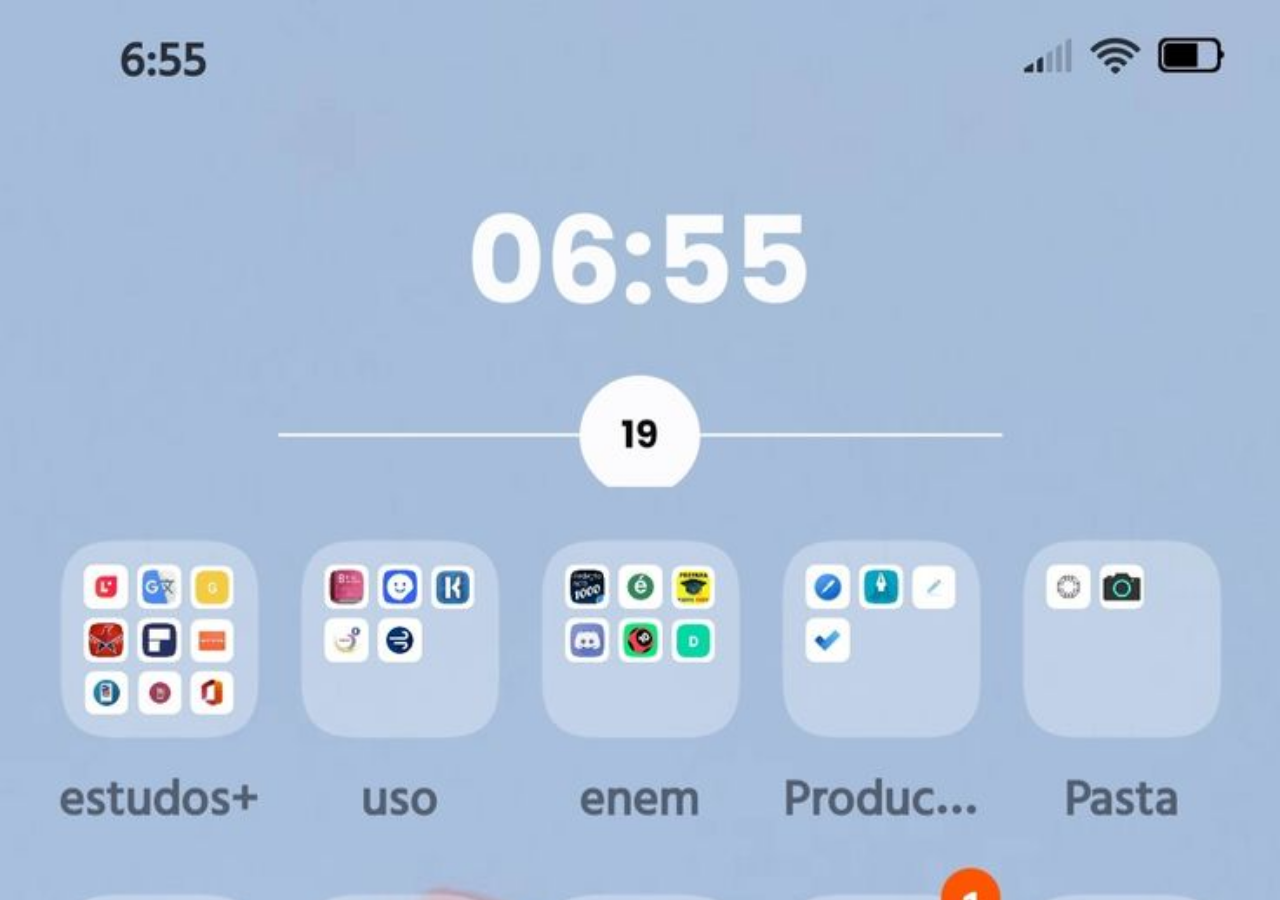
==== home.html @ 534ddedb "posicionando o conteúdo do site" ====
<!DOCTYPE html>
<html lang="pt-br">
<head>
    <meta charset="UTF-8">
    <meta name="viewport" content="width=device-width, initial-scale=1.0">
    <title>Home</title>
</head>
<style>
    *{
        margin: 0px;
        padding: 0px;
    }

    body{
        width: 100vw;
        height: 100vh;
        background: black url('imagens/Tela\ inicial\ Home\ screen.jpg') no-repeat top center;
        background-size: cover;
</style>
<body>
    
</body>
</html>
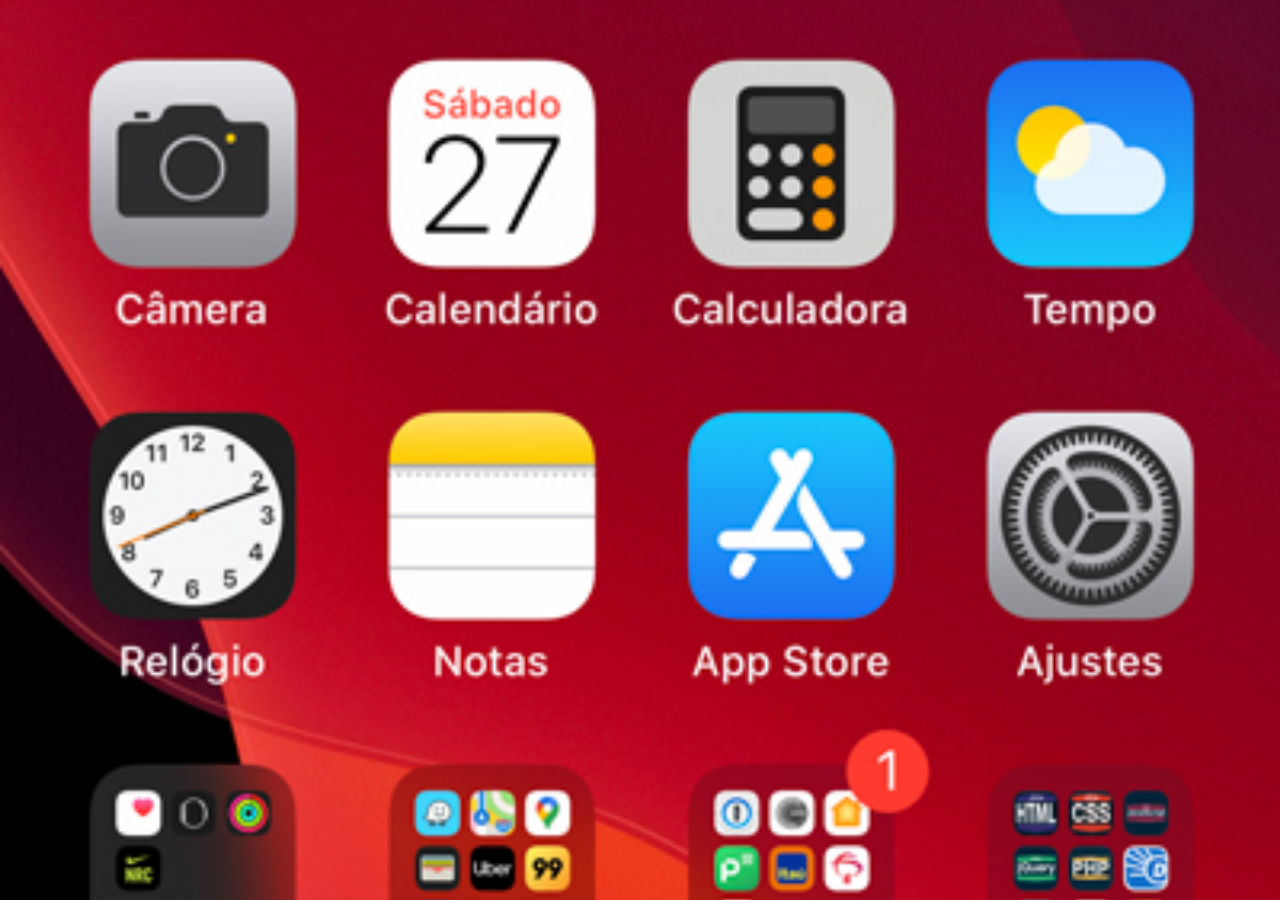
==== commit b75d2884: "arrumei tudo" ====
--- a/home.html
+++ b/home.html
@@ -14,7 +14,7 @@
     body{
         width: 100vw;
         height: 100vh;
-        background: black url('imagens/Tela\ inicial\ Home\ screen.jpg') no-repeat top center;
+        background: black url('imagens/tela-home.jpg') no-repeat top center;
         background-size: cover;
 </style>
 <body>
